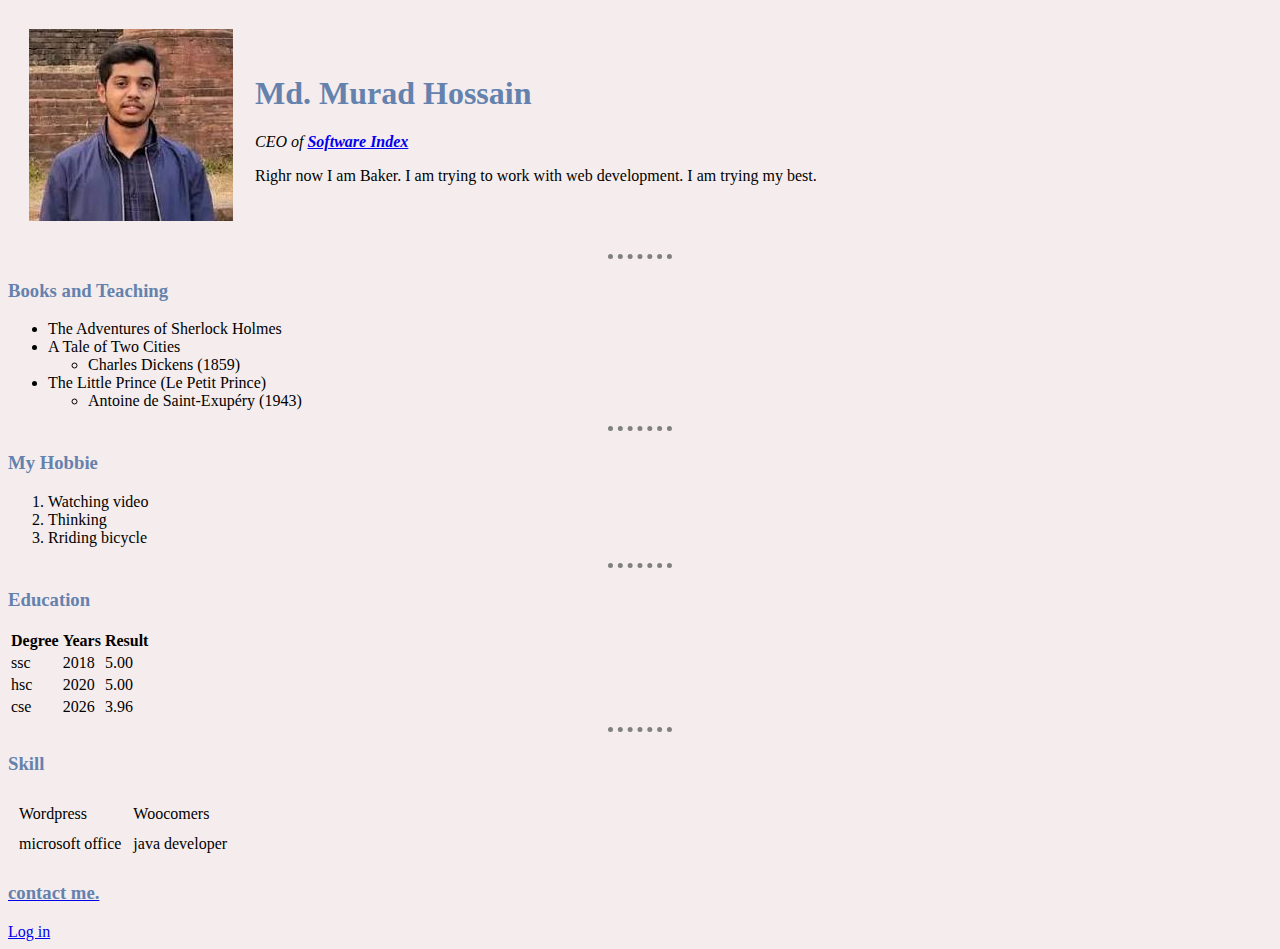
==== index.html @ f32a44ae "add cv" ====
<!DOCTYPE html>
<html lang="en">
<head>
    <meta charset="UTF-8">
    <meta name="viewport" content="width=device-width, initial-scale=1.0">
    <title>Murad Personal blog</title>

     <link rel="stylesheet" href="CSS/style.css">


</head>
<body>
    <table cellspacing="20">
        <tr>
            <td><img src="image/murad.png" alt="Murad profile picture"></td>
            <td><h1>Md. Murad Hossain</h1>
                <p><em>CEO of <strong><a href="https://www.naturalfarmingspk.com/">Software Index</a></strong></em></p>
                <p>Righr now I am Baker. I am trying to work with web development. I am trying my best.</p></td>
               
        </tr>
    </table>
    
    <hr size="3">
    <h3>Books and Teaching</h3>
    <ul>
        <li>The Adventures of Sherlock Holmes</li>
        <li>A Tale of Two Cities
          <ul>
             <li>Charles Dickens (1859)</li>
          </ul>
        </li>
        <li>The Little Prince (Le Petit Prince)
            <ul>
               <li>Antoine de Saint-Exupéry (1943)</li>
            </ul>
          </li>
    </ul>
    <hr size="3">
    <h3>My Hobbie</h3>
    <ol>
        <li>Watching video</li>
        <li>Thinking</li>
        <li>Rriding bicycle</li>
    </ol>
    <hr size="3">
    <h3>Education </h3>
    <table >
        <thead>
            <tr>
                <th>Degree</th>
                <th>Years</th>
                <th>Result</th>
            </tr>
            
        </thead>
        <tbody>
            <tr>
                <td>ssc</td>
                <td>2018</td>
                <td>5.00</td>
            </tr>
            <tr>
                <td>hsc</td>
                <td>2020</td>
                <td>5.00</td>
            </tr>
            <tr>
                <td>cse</td>
                <td>2026</td>
                <td>3.96</td>
            </tr>
            
        </tbody>
    </table>
    <hr size="3">
    <h3>Skill</h3>
    <table  cellspacing="10px">
        <tr>
            <td>Wordpress</td>
            <td>Woocomers</td>
        </tr>
        <tr>
            <td>microsoft office</td>
            <td>java developer  </td>
        </tr>
    </table>
     <a href="contact.html"><h3>contact me.</h3></a>
     <a href="login.html">Log in</a>
</body>
</html>
---- CSS/style.css ----
body{
            background-color: #F5EDED;
        }
        hr{
            
            border-style: dotted none none;
            border-color: gray;
            height: 2px;
            width: 5%;
            border-width: 5px;

        }
        h3{
            color:#6482AD;
        }
        h1{
            color:#6482AD;

        }
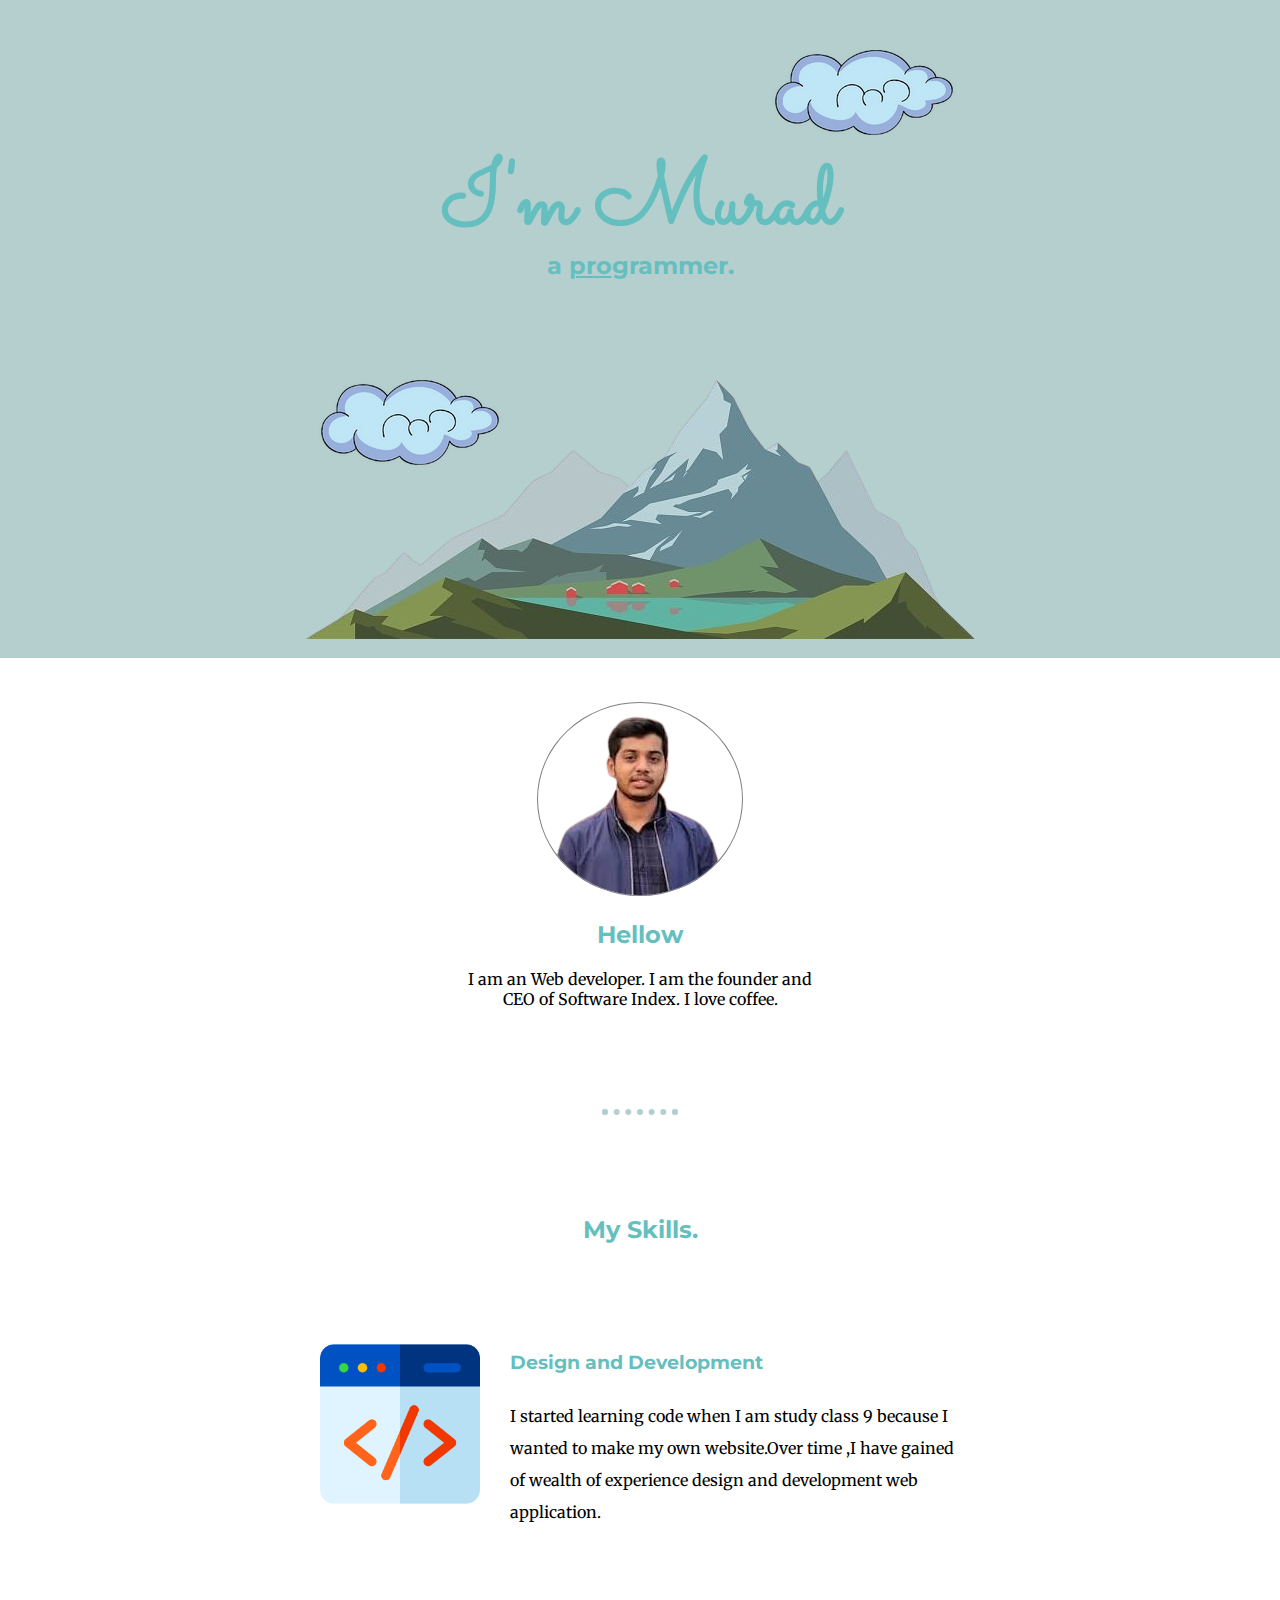
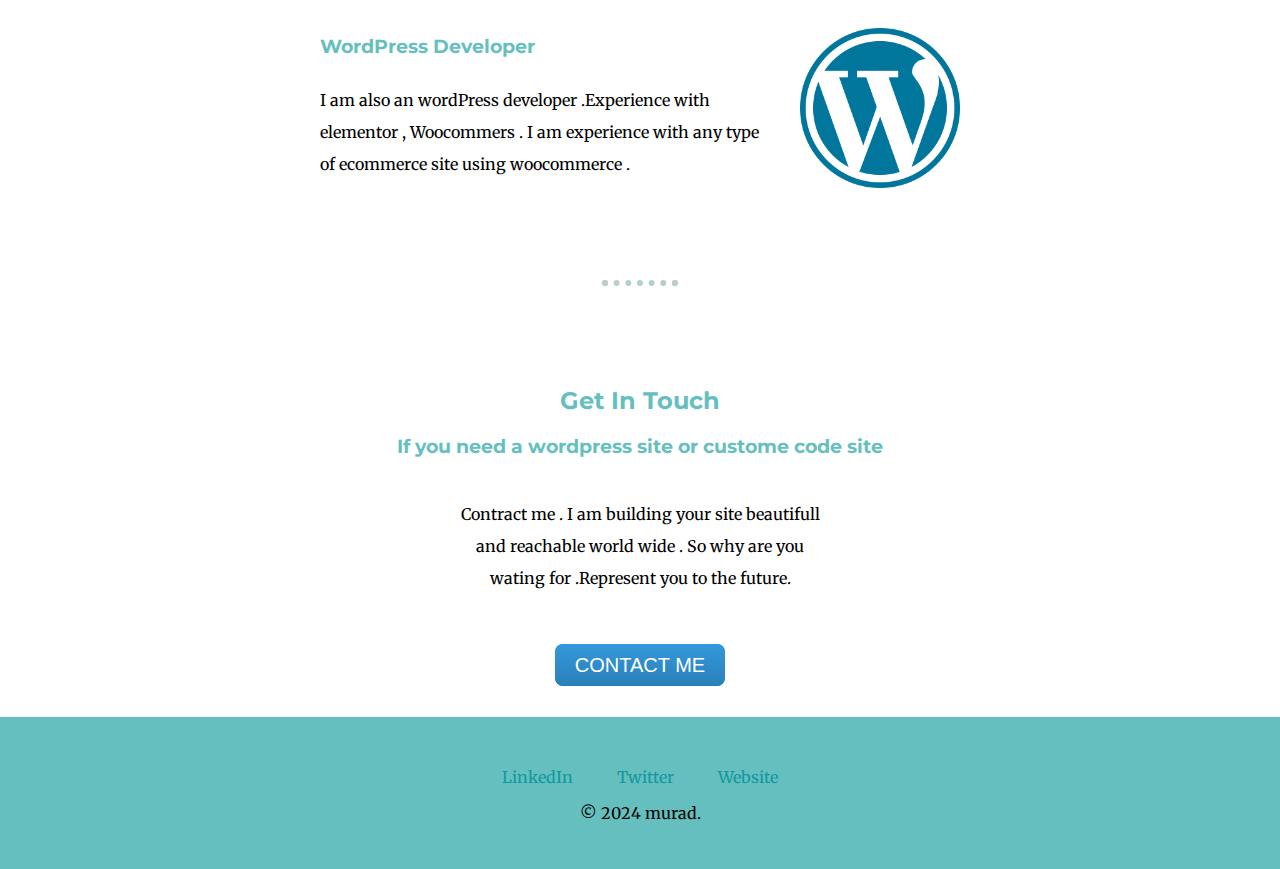
==== commit f937d7ad: "Add files via upload" ====
--- a/index.html
+++ b/index.html
@@ -3,88 +3,64 @@
 <head>
     <meta charset="UTF-8">
     <meta name="viewport" content="width=device-width, initial-scale=1.0">
-    <title>Murad Personal blog</title>
+    <title>Murad</title>
+    <link rel="preconnect" href="https://fonts.googleapis.com">
+<link rel="preconnect" href="https://fonts.gstatic.com" crossorigin>
+<link href="https://fonts.googleapis.com/css2?family=Merriweather:ital,wght@0,300;0,400;0,700;0,900;1,300;1,400;1,700;1,900&family=Montserrat:ital,wght@0,100..900;1,100..900&family=Sacramento&display=swap" rel="stylesheet">
+    <link rel="icon" href="image/favicon.ico">
+    <link rel="stylesheet" href="css/style.css">
+</head>
+<body>
+    <div class="top-container">
+        <img class="top-cloud" src="image/cloud.png" alt="cloud">
+        <h1 class="header">I'm Murad</h1>
+        <h2 class="sub-header">a <span class="pro">pro</span>grammer.</h2>
+        <img class="bottom-cloud" src="image/cloud.png" alt="cloud">
+        <img class="mount" src="image/mount.png" alt="mount">
 
-     <link rel="stylesheet" href="CSS/style.css">
+    </div>
+
+    <div class="second-container">
+        <img class="profile" src="image/profile.png" alt="profile">
+        <h2>Hellow</h2>
+        <p class="info">I am an Web developer. I am the founder and CEO of Software Index. I love coffee.</p>
+
+    </div>
+    <hr>
 
 
-</head>
-<body>
-    <table cellspacing="20">
-        <tr>
-            <td><img src="image/murad.png" alt="Murad profile picture"></td>
-            <td><h1>Md. Murad Hossain</h1>
-                <p><em>CEO of <strong><a href="https://www.naturalfarmingspk.com/">Software Index</a></strong></em></p>
-                <p>Righr now I am Baker. I am trying to work with web development. I am trying my best.</p></td>
-               
-        </tr>
-    </table>
+
+    <div class="skills">
+        <h2>My Skills.</h2>
+        <div class="skill-row">
+          <img class="dev" src="image/dev.png" alt="dev">
+          <h3>Design and Development </h3>
+          <p>I started learning code when I am study class 9 because I wanted to make my own website.Over time ,I have gained of wealth of experience design and development web application.</p>
+        </div>
+        <div class="skill-row">
+          <img class="wordpress" src="image/wordpress.png" alt="wordpress">
+          <h3>WordPress Developer</h3>
+          <p>I am also an wordPress developer .Experience with elementor , Woocommers . I am experience with any type of ecommerce site using woocommerce . </p>
+        </div>
+    </div>
+      <hr>
+    <div class="contact-me">
+        <h2>Get In Touch</h2>
+        <h3>If you need a wordpress site or custome code site </h3>
+        <p class="contact-msg">Contract me . I am building your site beautifull and reachable world wide . So why are you wating for .Represent you to the future.</p>
+        <a class="btn" href="hoss.murad@email.com">CONTACT ME</a>
+      </div>
+    </div>
     
-    <hr size="3">
-    <h3>Books and Teaching</h3>
-    <ul>
-        <li>The Adventures of Sherlock Holmes</li>
-        <li>A Tale of Two Cities
-          <ul>
-             <li>Charles Dickens (1859)</li>
-          </ul>
-        </li>
-        <li>The Little Prince (Le Petit Prince)
-            <ul>
-               <li>Antoine de Saint-Exupéry (1943)</li>
-            </ul>
-          </li>
-    </ul>
-    <hr size="3">
-    <h3>My Hobbie</h3>
-    <ol>
-        <li>Watching video</li>
-        <li>Thinking</li>
-        <li>Rriding bicycle</li>
-    </ol>
-    <hr size="3">
-    <h3>Education </h3>
-    <table >
-        <thead>
-            <tr>
-                <th>Degree</th>
-                <th>Years</th>
-                <th>Result</th>
-            </tr>
-            
-        </thead>
-        <tbody>
-            <tr>
-                <td>ssc</td>
-                <td>2018</td>
-                <td>5.00</td>
-            </tr>
-            <tr>
-                <td>hsc</td>
-                <td>2020</td>
-                <td>5.00</td>
-            </tr>
-            <tr>
-                <td>cse</td>
-                <td>2026</td>
-                <td>3.96</td>
-            </tr>
-            
-        </tbody>
-    </table>
-    <hr size="3">
-    <h3>Skill</h3>
-    <table  cellspacing="10px">
-        <tr>
-            <td>Wordpress</td>
-            <td>Woocomers</td>
-        </tr>
-        <tr>
-            <td>microsoft office</td>
-            <td>java developer  </td>
-        </tr>
-    </table>
-     <a href="contact.html"><h3>contact me.</h3></a>
-     <a href="login.html">Log in</a>
+    
+    <div class="bottom-container">
+      <a class="footer-link" href="https://www.linkedin.com/">LinkedIn</a>
+      <a class="footer-link" href="https://twitter.com/">Twitter</a>
+      <a class="footer-link" href="https://www.appbrewery.co/">Website</a>
+      <p>© 2024 murad.</p>
+    </div>
+
+
+
 </body>
 </html>--- a/css/style.css
+++ b/css/style.css
@@ -0,0 +1,132 @@
+body{
+   
+    text-align: center;
+    margin: 0 0 0;
+    padding: 0 0 0 ;
+    font-family: "Merriweather", serif;
+}
+.bottom-cloud{
+    position: absolute;
+}
+.top-cloud{
+    position:relative;
+    left: 224px;
+}
+h1{
+    margin-top: 0;
+    font-family: "Sacramento", cursive;
+    color: #66BFBF;
+}
+h2{
+    font-family: "Montserrat", sans-serif;
+    color: #66BFBF;
+}
+h3{
+    font-family: "Montserrat", sans-serif;
+    color: #66BFBF;
+}
+.header{
+    font-size: 5.625em;
+}
+.sub-header {
+    position: relative;
+    bottom: 80px;
+}
+.pro{
+    text-decoration: underline;
+}
+.top-container{
+    background-color: #b5cfcf;
+    padding-top: 50px;
+    padding-bottom: 15px;
+}
+.profile{
+    border-radius: 100%;
+    border: 1px solid gray;
+}
+.second-container {
+    margin: 44px;
+}
+
+
+.skill-row{
+    width: 50%;
+    margin: 100px auto 100px auto;
+    text-align: left;
+    line-height: 2;
+}
+img.dev {
+    width: 25%;
+    float: left;
+    margin-right: 30px;
+}
+
+img.wordpress {
+    width: 25%;
+    float: right;
+    margin-left: 30px;
+}
+hr {
+    border: dotted #b5cfcf 6px;
+    border-bottom: none;
+    width: 5%;
+    margin: 100px auto;
+}
+p.contact-msg {
+    width: 30%;
+    margin: 40px auto 60px;
+    line-height: 2;
+}
+
+.contact-me{
+    margin : 40px auto 40px;
+}
+
+p.info {
+    width: 30%;
+    margin: 10px auto;
+}
+.btn {
+    background: #3498db;
+    background-image: -webkit-linear-gradient(top, #3498db, #2980b9);
+    background-image: -moz-linear-gradient(top, #3498db, #2980b9);
+    background-image: -ms-linear-gradient(top, #3498db, #2980b9);
+    background-image: -o-linear-gradient(top, #3498db, #2980b9);
+    background-image: linear-gradient(to bottom, #3498db, #2980b9);
+    -webkit-border-radius: 8;
+    -moz-border-radius: 8;
+    border-radius: 8px;
+    font-family: Arial;
+    color: #ffffff;
+    font-size: 20px;
+    padding: 10px 20px 10px 20px;
+    text-decoration: none;
+  }
+  
+  .btn:hover {
+    background: #30e3cb;
+    background-image: -webkit-linear-gradient(top, #30e3cb, #2bc4ad);
+    background-image: -moz-linear-gradient(top, #30e3cb, #2bc4ad);
+    background-image: -ms-linear-gradient(top, #30e3cb, #2bc4ad);
+    background-image: -o-linear-gradient(top, #30e3cb, #2bc4ad);
+    background-image: linear-gradient(to bottom, #30e3cb, #2bc4ad);
+    text-decoration: none;
+  }
+
+  .bottom-container{
+    background-color: #66BFBF;
+    padding: 50px 0px 30px;
+  }
+
+  a{
+    color: #11999E;
+    margin 10px 10px;
+    text-decoration: none;
+  }
+  a:hover{
+    color: #EAF6F6;
+  }
+
+  a.footer-link {
+    padding: 10px 20px;
+}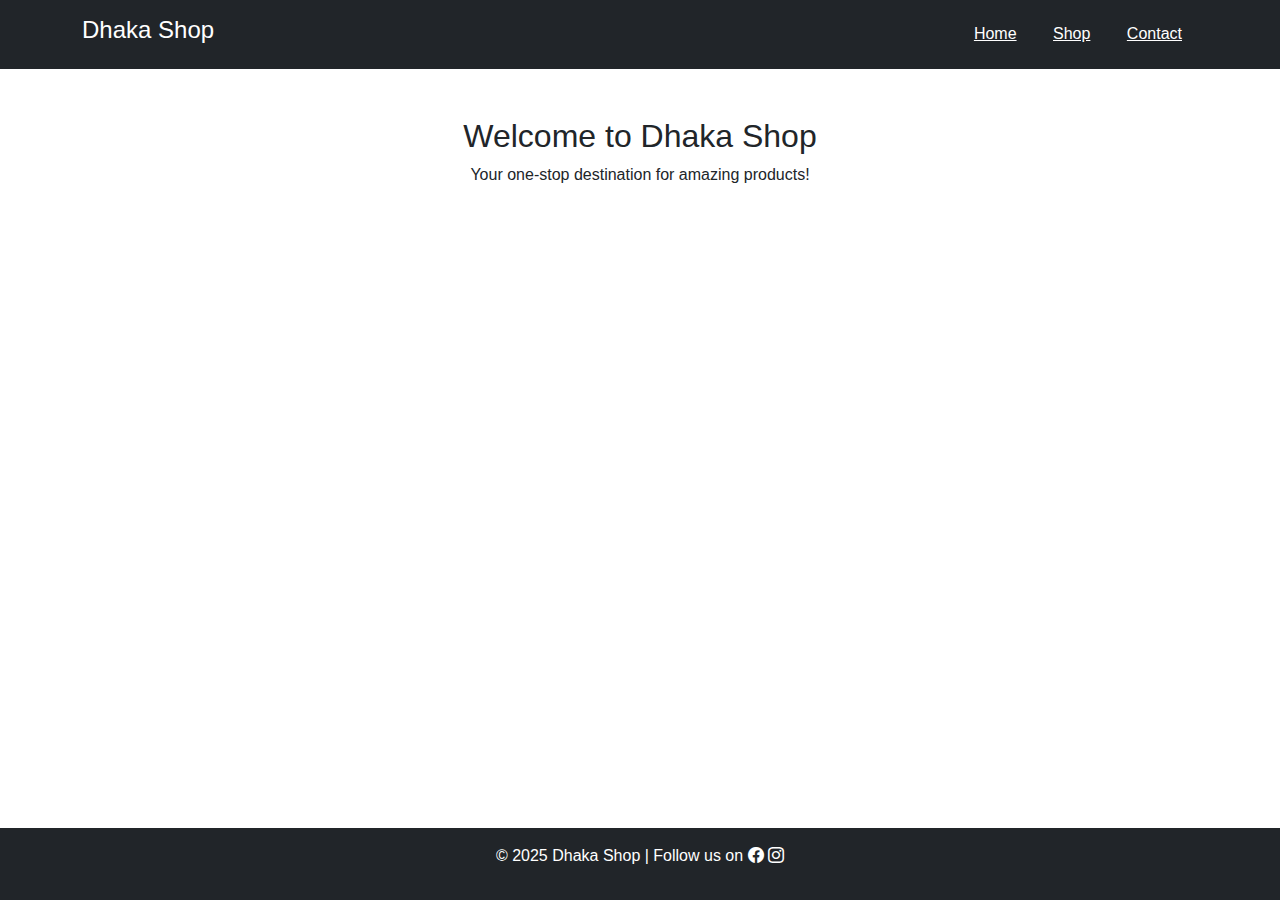
==== commit d7a5c258: "Add files via upload" ====
--- a/index.html
+++ b/index.html
@@ -1,66 +1,32 @@
-<!DOCTYPE html>
-<html lang="en">
-<head>
-    <meta charset="UTF-8">
-    <meta name="viewport" content="width=device-width, initial-scale=1.0">
-    <title>Murad</title>
-    <link rel="preconnect" href="https://fonts.googleapis.com">
-<link rel="preconnect" href="https://fonts.gstatic.com" crossorigin>
-<link href="https://fonts.googleapis.com/css2?family=Merriweather:ital,wght@0,300;0,400;0,700;0,900;1,300;1,400;1,700;1,900&family=Montserrat:ital,wght@0,100..900;1,100..900&family=Sacramento&display=swap" rel="stylesheet">
-    <link rel="icon" href="image/favicon.ico">
-    <link rel="stylesheet" href="css/style.css">
-</head>
-<body>
-    <div class="top-container">
-        <img class="top-cloud" src="image/cloud.png" alt="cloud">
-        <h1 class="header">I'm Murad</h1>
-        <h2 class="sub-header">a <span class="pro">pro</span>grammer.</h2>
-        <img class="bottom-cloud" src="image/cloud.png" alt="cloud">
-        <img class="mount" src="image/mount.png" alt="mount">
-
-    </div>
-
-    <div class="second-container">
-        <img class="profile" src="image/profile.png" alt="profile">
-        <h2>Hellow</h2>
-        <p class="info">I am an Web developer. I am the founder and CEO of Software Index. I love coffee.</p>
-
-    </div>
-    <hr>
-
-
-
-    <div class="skills">
-        <h2>My Skills.</h2>
-        <div class="skill-row">
-          <img class="dev" src="image/dev.png" alt="dev">
-          <h3>Design and Development </h3>
-          <p>I started learning code when I am study class 9 because I wanted to make my own website.Over time ,I have gained of wealth of experience design and development web application.</p>
-        </div>
-        <div class="skill-row">
-          <img class="wordpress" src="image/wordpress.png" alt="wordpress">
-          <h3>WordPress Developer</h3>
-          <p>I am also an wordPress developer .Experience with elementor , Woocommers . I am experience with any type of ecommerce site using woocommerce . </p>
-        </div>
-    </div>
-      <hr>
-    <div class="contact-me">
-        <h2>Get In Touch</h2>
-        <h3>If you need a wordpress site or custome code site </h3>
-        <p class="contact-msg">Contract me . I am building your site beautifull and reachable world wide . So why are you wating for .Represent you to the future.</p>
-        <a class="btn" href="hoss.murad@email.com">CONTACT ME</a>
-      </div>
-    </div>
-    
-    
-    <div class="bottom-container">
-      <a class="footer-link" href="https://www.linkedin.com/">LinkedIn</a>
-      <a class="footer-link" href="https://twitter.com/">Twitter</a>
-      <a class="footer-link" href="https://www.appbrewery.co/">Website</a>
-      <p>© 2024 murad.</p>
-    </div>
-
-
-
-</body>
-</html>+<!DOCTYPE html>
+<html lang="en">
+<head>
+    <meta charset="UTF-8">
+    <meta name="viewport" content="width=device-width, initial-scale=1.0">
+    <title>Dhaka Shop - Home</title>
+    <link rel="stylesheet" href="https://cdn.jsdelivr.net/npm/bootstrap@5.3.0/dist/css/bootstrap.min.css">
+    <link rel="stylesheet" href="styles.css">
+    <link rel="stylesheet" href="https://cdn.jsdelivr.net/npm/bootstrap-icons/font/bootstrap-icons.css">
+</head>
+<body>
+    <header class="bg-dark text-white py-3">
+        <div class="container d-flex justify-content-between align-items-center">
+            <h1>Dhaka Shop</h1>
+            <nav>
+                <a href="index.html" class="text-white mx-3">Home</a>
+                <a href="shop.html" class="text-white mx-3">Shop</a>
+                <a href="contact.html" class="text-white mx-3">Contact</a>
+            </nav>
+        </div>
+    </header>
+
+    <main class="container mt-5 text-center">
+        <h2>Welcome to Dhaka Shop</h2>
+        <p>Your one-stop destination for amazing products!</p>
+    </main>
+
+    <footer class="bg-dark text-white text-center py-3 mt-5">
+        <p>&copy; 2025 Dhaka Shop | Follow us on <i class="bi bi-facebook"></i> <i class="bi bi-instagram"></i></p>
+    </footer>
+</body>
+</html>
--- a/styles.css
+++ b/styles.css
@@ -0,0 +1,13 @@
+body {
+    font-family: Arial, sans-serif;
+}
+
+header h1 {
+    font-size: 24px;
+}
+
+footer {
+    position: fixed;
+    bottom: 0;
+    width: 100%;
+}
